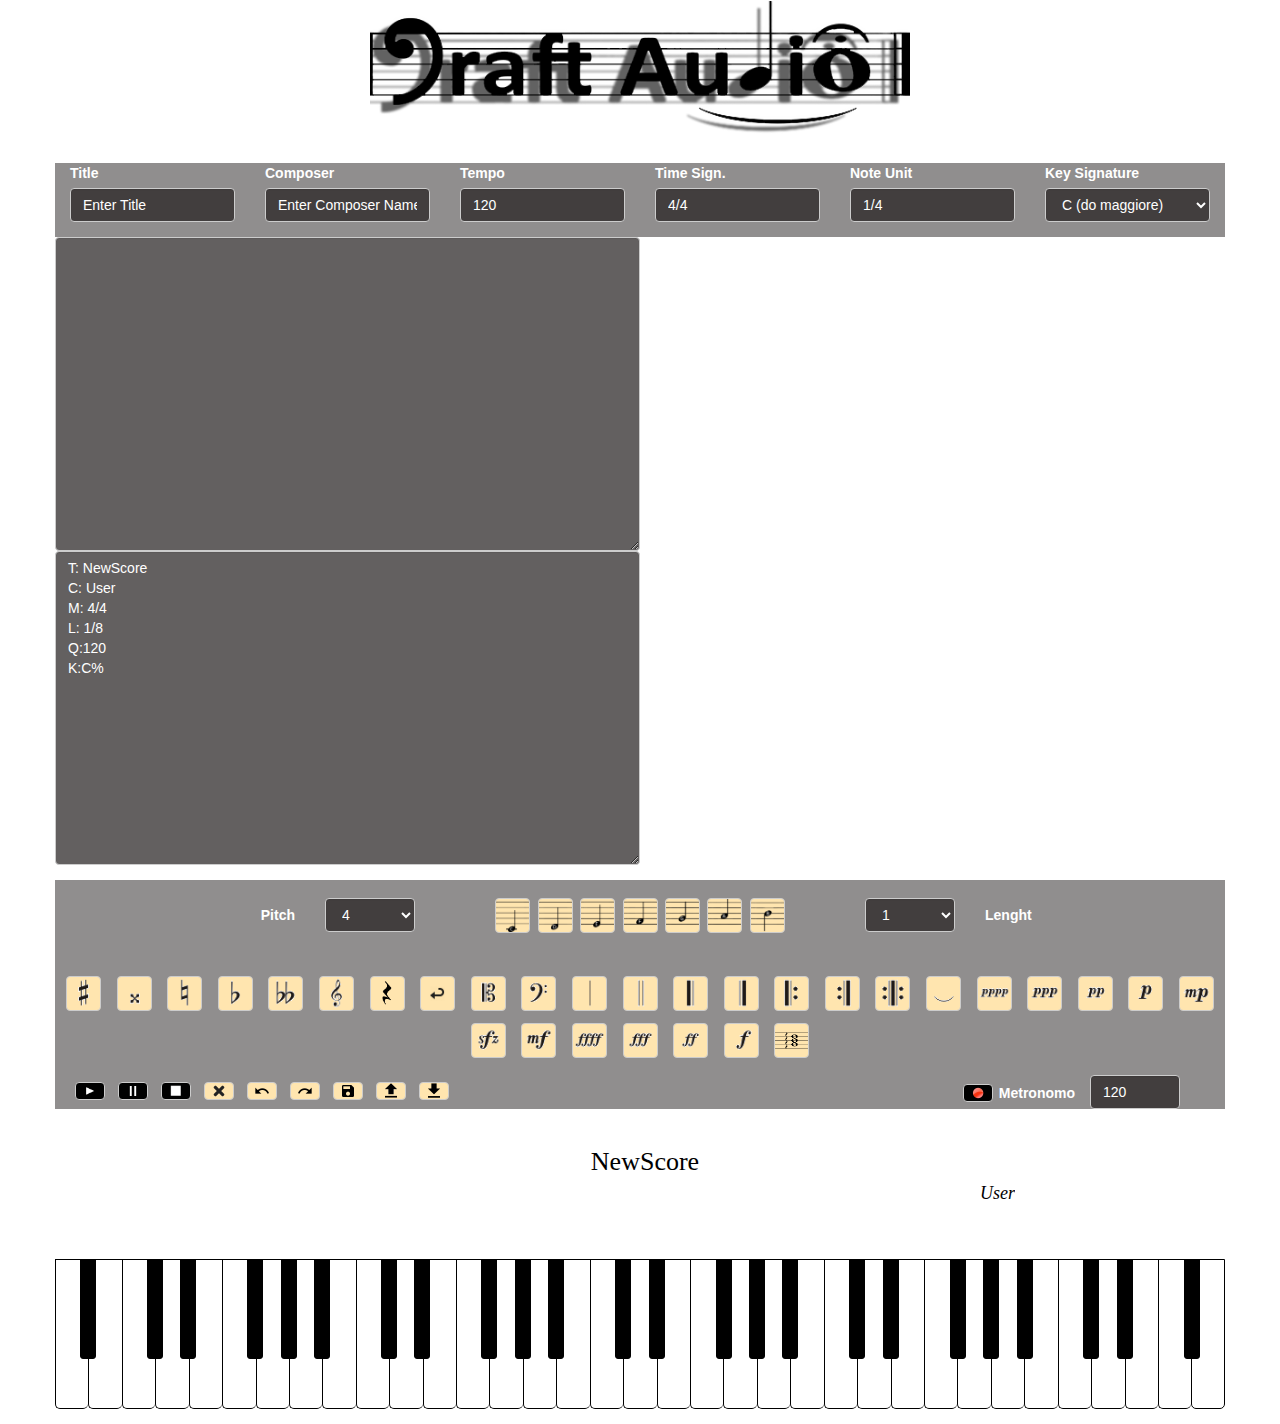
==== DraftAudio/WebContent/Editor.html @ 7ca6917e "Domenico" ====
<!DOCTYPE html>
<html lang="en">
<head>
<meta charset="utf-8">
<meta http-equiv="X-UA-Compatible" content="IE=edge">
<meta name="viewport" content="width=device-width, initial-scale=1">
<!-- The above 3 meta tags *must* come first in the head; any other head content must come *after* these tags -->
<title>DraftAudio Editor</title>
<!-- MidiWeb & Varie -->
<script src="midi/abcjs_editor_latest-min.js" type="text/javascript"></script>
<script src="midi/abcjs_basic_2.3-min.js" type="text/javascript"></script>
<script src="midi/jquery-3.1.1.min.js" type="text/javascript"></script>
<script type='text/javascript' src='//www.midijs.net/lib/midi.js'></script>
<script src="midi/editor.js" type='text/javascript'></script>


<script type="text/javascript">
	$(".svg").css("background-color", "yellow");

	window.onload = function() {

		init();
		/*
		 var body = $('body');
		 body.on("click", ".do-animation", function() {
		 var el = $(this);
		 var params = el.attr("data-params");
		 params = JSON.parse(params);
		 var paperSelector = el.attr("data-paper");
		 var paper = $(paperSelector)[0];

		 playMIDI();

		 window.ABCJS.startAnimation(paper, abc_editor.tunes[0], params);

		 });*/

		abc_editor = new window.ABCJS.Editor("headers", {
			paper_id : "paper0",
			warnings_id : "warnings",
			parser_options : {},
			render_options : {
				editable : true,
				add_classes : true

			}
		});

	}

	function animateCursor() {

		var paper = document.getElementById('paper0');
		window.ABCJS.startAnimation(paper, abc_editor.tunes[0], {
			"showCursor" : true,
			"bpm" : 120
		});

	}

	function playMIDI() {
		var v = document.getElementById('abc');
		//var cooleys = 'X:1\nT: Cooley\'s\nM: 4/4\nL: 1/8\nR: reel\nK: Emin\nD2|:"Em"EB{c}BA B2 EB|~B2 AB dBAG|"D"FDAD BDAD|FDAD dAFD|\n"Em"EBBA B2 EB|B2 AB defg|"D"afe^c dBAF|1"Em"DEFD E2 D2:|2"Em"DEFD E2 gf||\n|:"Em"eB B2 efge|eB B2 gedB|"D"A2 FA DAFA|A2 FA defg|\n"Em"eB B2 eBgB|eB B2 defg|"D"afe^c dBAF|1"Em"DEFD E2 gf:|2"Em"DEFD E4|]\n';
		ABCJS.renderPlayMidi(midi, v.value, {}, {}, {});
		var output = $("#midi a").attr("href");
		console.log("OUTPUT", output);
		$(".midi > a").css("display", "none");
		MIDIjs.play(output);

		setTimeout(animateCursor, 700);

	}

	function stopCurrentlyPlayingTune() {
		MIDI.player.stop();
	}

	function stopMIDI() {
		//stop( midlink );
		window.ABCJS.stopAnimation();
		MIDIjs.stop();

	}

	function downloadMidi() {

		//modificare l'area di testo sorgente
		var v = document.getElementById('headers');
		//var cooleys = 'X:1\nT: Cooley\'s\nM: 4/4\nL: 1/8\nR: reel\nK: Emin\nD2|:"Em"EB{c}BA B2 EB|~B2 AB dBAG|"D"FDAD BDAD|FDAD dAFD|\n"Em"EBBA B2 EB|B2 AB defg|"D"afe^c dBAF|1"Em"DEFD E2 D2:|2"Em"DEFD E2 gf||\n|:"Em"eB B2 efge|eB B2 gedB|"D"A2 FA DAFA|A2 FA defg|\n"Em"eB B2 eBgB|eB B2 defg|"D"afe^c dBAF|1"Em"DEFD E2 gf:|2"Em"DEFD E4|]\n';
		//ABCJS.renderMidi('notation', v.value, {}, {}, {});

		var mParams = '{ "parserParams":[{"print":true, "header_only":false, "stop_on_warning":false}],'
				+ ' "engraverParams":[{"scale":1, "staffwidth":740, "paddingtop":15, "paddingbottom":30,'
				+ ' "paddingright":50, "paddingleft":15, "editable":true, "add_classes":true }]}';

		param = JSON.parse(mParams);

		ABCJS.renderMidi(midi, v.value, param.parserParams[0], {
			qpm : 180,
			program : 2
		}, {
			startingTune : 0
		});

		$(".midi > a").css("display", "none");

		return false;
	}
</script>


<!-- Bootstrap -->
<link href="css/bootstrap.min.css" rel="stylesheet">
<link href="css/editor.css" rel="stylesheet">
</head>

<body>

	<!-- jQuery (necessary for Bootstrap's JavaScript plugins) -->
	<script
		src="https://ajax.googleapis.com/ajax/libs/jquery/1.12.4/jquery.min.js"></script>
	<!-- Include all compiled plugins (below), or include individual files as needed -->
	<script src="js/bootstrap.min.js"></script>
	<div class="container">
		<div id="logo" class="col-sm-6 col-sm-push-3 col-md-6 col-md-push-3">
			<img class="img-responsive" src="img/logo.png">
		</div>
	</div>
	<div id="container" class="container">
		<div id="rigaZero" class="row">
			<form class="hidden-xs col-sm-2 col-md-2" role="form">
				<div class="form-group">
					<label for="title">Title</label> <input type="text"
						class="form-control inputInfo" id="title" value="Enter Title"
						onkeyup="properties_apply()">
				</div>
			</form>
			<form class="hidden-xs col-sm-2 col-md-2" role="form">
				<div class="form-group">
					<label for="composer">Composer</label> <input type="text"
						class="form-control inputInfo" id="composer"
						value="Enter Composer Name" onkeyup="properties_apply()">
				</div>
			</form>
			<form class="hidden-xs col-sm-2 col-md-2" role="form">
				<div class="form-group">
					<label for="tempo">Tempo</label> <input type="number"
						onkeyup="properties_apply()" class="form-control inputInfo"
						id="tempo" value="120">
				</div>
			</form>
			<form class="hidden-xs col-sm-2 col-md-2" role="form">
				<div class="form-group">
					<label for="timeSignature">Time Sign.</label> <input type="text"
						onkeyup="properties_apply()" class="form-control inputInfo"
						id="timeSignature" value="4/4">
				</div>
			</form>
			<form class="hidden-xs col-sm-2 col-md-2" role="form">
				<div class="form-group">
					<label for="noteUnit">Note Unit</label> <input type="text"
						onkeyup="properties_apply()" class="form-control inputInfo"
						id="noteUnit" value="1/4">
				</div>
			</form>
			<form class="hidden-xs col-sm-2 col-md-2" role="form">
				<div class="form-group">
					<label for="keySignature inputInfo">Key Signature</label> <select
						id="keySignature" class="form-control Dropdown"
						onkeyup="properties_apply()">
						<option>F# (fa# maggiore)</option>
						<option>B (si maggiore)</option>
						<option>E (mi maggiore)</option>
						<option>A (la maggiore)</option>
						<option>D (re maggiore)</option>
						<option>G (sol maggiore)</option>
						<option selected>C (do maggiore)</option>
						<option>F (fa maggiore)</option>
						<option>Bb (sib maggiore)</option>
						<option>Eb (mib maggiore)</option>
						<option>Ab (lab maggiore)</option>
						<option>Db (reb maggiore)</option>
						<option>Gb (solb maggiore)</option>
					</select>
				</div>
			</form>
		</div>
		<div id="textRiga" class="row">
			<form id="abcNotation" class="" role="form">
				<div class="form-group">
					<textarea id="abc" cols="50" rows="15"
						class="form-control inputInfo"></textarea>
					<textarea id="headers" cols="50" rows="15"
						class="form-control inputInfo">T: NewScore
C: User
M: 4/4
L: 1/8
Q:120
K:C%
</textarea>
				</div>
			</form>
		</div>
		<div id="primaRiga" class="row">
			<div id="traditionalNotationxs" class="visible-xs">
				<div class="col-xs-12">
					<button id="doxs" class="btn btn-default noteButtonxs"
						type="button"></button>
					<button id="rexs" class="btn btn-default noteButtonxs"
						type="button"></button>
					<button id="mixs" class="btn btn-default noteButtonxs"
						type="button"></button>
					<button id="faxs" class="btn btn-default noteButtonxs"
						type="button"></button>
					<button id="solxs" class="btn btn-default noteButtonxs"
						type="button"></button>
					<button id="laxs" class="btn btn-default noteButtonxs"
						type="button"></button>
					<button id="sixs" class="btn btn-default noteButtonxs"
						type="button"></button>
					<div class="row  rigaInterna">
						<div class="col-xs-6">
							<label>Pitch</label>
						</div>
						<div class="col-xs-6">
							<label>Lenght</label>
						</div>
					</div>
					<div class="row">
						<div class="col-xs-6">
							<select class="form-control Dropdown">
								<option>0</option>
								<option>1</option>
								<option>2</option>
								<option>3</option>
								<option selected>4</option>
								<option>5</option>
								<option>6</option>
								<option>7</option>
							</select>
						</div>
						<div class="col-xs-6">
							<select class="form-control Dropdown">
								<option>0</option>
								<option>1/4</option>
								<option>1/2</option>
								<option>3/4</option>
								<option selected>1</option>
								<option>1 1/2</option>
								<option>1 3/4</option>
								<option>2</option>
								<option>3</option>
								<option>3 1/2</option>
								<option>4</option>
								<option>6</option>
								<option>8</option>
							</select>
						</div>
					</div>
				</div>
			</div>
			<div id="traditionalNotation" class=" hidden-xs ">
				<div class="col-sm-4 col-md-4">
					<div id="pitch" class="col-sm-7 col-md-8 pitchLenght">
						<label>Pitch</label>
					</div>
					<div class="col-sm-5 col-md-4 pitchLenght">
						<select id="pitchSelector" class="form-control Dropdown">
							<option>0</option>
							<option>1</option>
							<option>2</option>
							<option>3</option>
							<option selected>4</option>
							<option>5</option>
							<option>6</option>
							<option>7</option>
						</select>
					</div>
				</div>
				<div class="col-sm-4 col-md-4">
					<button onclick="writeC()" id="do"
						class="btn btn-default noteButton" type="button"></button>
					<button onclick="writeD()" id="re"
						class="btn btn-default noteButton" type="button"></button>
					<button onclick="writeE()" id="mi"
						class="btn btn-default noteButton" type="button"></button>
					<button onclick="writeF()" id="fa"
						class="btn btn-default noteButton" type="button"></button>
					<button onclick="writeG()" id="sol"
						class="btn btn-default noteButton" type="button"></button>
					<button onclick="writeA()" id="la"
						class="btn btn-default noteButton" type="button"></button>
					<button onclick="writeB()" id="si"
						class="btn btn-default noteButton" type="button"></button>
				</div>
				<div class="col-sm-4 col-md-4">
					<div class="col-sm-5 col-md-4 pitchLenght">
						<select id="lengthSelector" class="form-control Dropdown">
							<option>1/8</option>
							<option>1/7</option>
							<option>1/6</option>
							<option>1/5</option>
							<option>1/4</option>
							<option>1/3</option>
							<option>1/2</option>
							<option selected>1</option>
							<option>2</option>
							<option>3</option>
							<option>4</option>
							<option>5</option>
							<option>6</option>
							<option>7</option>
							<option>8</option>
						</select>
					</div>
					<div id="lenght" class="col-sm-7 col-md-8 pitchLenght">
						<label>Lenght</label>
					</div>
				</div>
			</div>
		</div>
		<div id="secondaRiga" class="row">
			<nav id="optionxs" class="visible-xs navbar navbar-default"
				role="navigation">
				<div class="navbar-header">
					<button id="buttonoptionxs" type="button" class="navbar-toggle"
						data-toggle="collapse" data-target="#example-navbar-collapse">
						<span class="sr-only">Toggle navigation</span> <span
							class="icon-bar"></span> <span class="icon-bar"></span> <span
							class="icon-bar"></span>
					</button>
					<a class="navbar-brand xsMenu" href="#">Option</a>
				</div>
				<div class="collapse navbar-collapse" id="example-navbar-collapse">
					<ul class="nav navbar-nav">
						<li class="active"><a class="xsMenu" href="#">Note</a></li>
						<li><a class="xsMenu" href="#">File Info</a></li>
						<li><a class="xsMenu" href="#">Sheet Option</a></li>
					</ul>
				</div>
			</nav>
			<form class="hidden" role="form">
				<div class="form-group">
					<label for="nameFilexs">File Name</label> <input type="text"
						class="form-control inputInfoxs" id="nameFilexs"
						placeholder="Enter File Name">
				</div>
				<div class="form-group">
					<label for="titlexs">Title</label> <input type="text"
						class="form-control inputInfoxs" id="titlexs"
						placeholder="Enter Title">
				</div>
				<div class="form-group">
					<label for="subTitlexs">Subtitle</label> <input type="text"
						class="form-control inputInfoxs" id="subTitlexs"
						placeholder="Enter Subtitle">
				</div>
				<div class="form-group">
					<label for="composerxs">Composer</label> <input type="text"
						class="form-control inputInfoxs" id="composerxs"
						placeholder="Enter Composer Name">
				</div>
			</form>
			<form class="hidden" role="form">
				<div class="form-group">
					<label for="keySignature inputInfoxs">Key Signature</label> <select
						id="keySignaturexs" class="form-control Dropdown">
						<option>F# (fa# maggiore)</option>
						<option>B (si maggiore)</option>
						<option>E (mi maggiore)</option>
						<option>A (la maggiore)</option>
						<option>D (re maggiore)</option>
						<option>G (sol maggiore)</option>
						<option selected>C (do maggiore)</option>
						<option>F (fa maggiore)</option>
						<option>Bb (sib maggiore)</option>
						<option>Eb (mib maggiore)</option>
						<option>Ab (lab maggiore)</option>
						<option>Db (reb maggiore)</option>
						<option>Gb (solb maggiore)</option>
					</select>
				</div>
				<div class="form-group">
					<label for="timeSignaturexs">Time Signature</label> <input
						type="text" class="form-control inputInfoxs" id="timeSignaturexs"
						value="4/4">
				</div>
				<div class="form-group">
					<label for="noteUnitxs">Note Unit</label> <input type="text"
						class="form-control inputInfoxs" id="noteUnitxs" value="1/4">
				</div>
				<div class="form-group">
					<label for="tempoxs">Tempo</label> <input type="text"
						class="form-control inputInfoxs" id="tempoxs" value="120">
				</div>
			</form>
			<div id="menuSymbolButtonxs" class="hidden">
				<button id="sharpxs" class="btn btn-default symbolButtonxs"
					type="button"></button>
				<button id="doublesharpxs" class="btn btn-default symbolButtonxs"
					type="button"></button>
				<button id="neutralxs" class="btn btn-default symbolButtonxs"
					type="button"></button>
				<button id="flatxs" class="btn btn-default symbolButtonxs"
					type="button"></button>
				<button id="doubleflatxs" class="btn btn-default symbolButtonxs"
					type="button"></button>
				<button id="cleftreblexs" class="btn btn-default symbolButtonxs"
					type="button"></button>
				<button id="restButtonxs" class="btn btn-default symbolButtonxs"
					type="button"></button>
				<button id="enldineButtonxs" class="btn btn-default symbolButtonxs"
					type="button"></button>
				<button id="clefaltoxs" class="btn btn-default symbolButtonxs"
					type="button"></button>
				<button id="clefbassxs" class="btn btn-default symbolButtonxs"
					type="button"></button>
				<button id="singlebarlinexs" class="btn btn-default symbolButtonxs"
					type="button"></button>
				<button id="doublebarlinexs" class="btn btn-default symbolButtonxs"
					type="button"></button>
				<button id="close1barlinexs" class="btn btn-default symbolButtonxs"
					type="button"></button>
				<button id="close2barlinexs" class="btn btn-default symbolButtonxs"
					type="button"></button>
				<button id="repeat1barlinexs" class="btn btn-default symbolButtonxs"
					type="button"></button>
				<button id="repeat2barlinexs" class="btn btn-default symbolButtonxs"
					type="button"></button>
				<button id="repeat3barlinexs" class="btn btn-default symbolButtonxs"
					type="button"></button>
				<button id="tiexs" class="btn btn-default symbolButtonxs"
					type="button"></button>
				<button id="ppppxs" class="btn btn-default symbolButtonxs"
					type="button"></button>
				<button id="pppxs" class="btn btn-default symbolButtonxs"
					type="button"></button>
				<button id="ppxs" class="btn btn-default symbolButtonxs"
					type="button"></button>
				<button id="pxs" class="btn btn-default symbolButtonxs"
					type="button"></button>
				<button id="mpxs" class="btn btn-default symbolButtonxs"
					type="button"></button>
				<button id="sfzxs" class="btn btn-default symbolButtonxs"
					type="button"></button>
				<button id="mfxs" class="btn btn-default symbolButtonxs"
					type="button"></button>
				<button id="ffffxs" class="btn btn-default symbolButtonxs"
					type="button"></button>
				<button id="fffxs" class="btn btn-default symbolButtonxs"
					type="button"></button>
				<button id="ffxs" class="btn btn-default symbolButtonxs"
					type="button"></button>
				<button id="fxs" class="btn btn-default symbolButtonxs"
					type="button"></button>
				<button id="chordxs" class="btn btn-default symbolButtonxs"
					type="button"></button>
			</div>
			<div id="menuSymbolButton" class="hidden-xs">
				<button onclick="sharp()" id="sharp"
					class="btn btn-default symbolButton" type="button"></button>
				<button onclick="doubleSharp()" id="doublesharp"
					class="btn btn-default symbolButton" type="button"></button>
				<button onclick="natural()" id="neutral"
					class="btn btn-default symbolButton" type="button"></button>
				<button onclick="flat()" id="flat"
					class="btn btn-default symbolButton" type="button"></button>
				<button onclick="doubleFlat()" id="doubleflat"
					class="btn btn-default symbolButton" type="button"></button>
				<button onclick="wirteTrebleClef()" id="cleftreble"
					class="btn btn-default symbolButton" type="button"></button>
				<button onclick="writeZ()" id="restButton"
					class="btn btn-default symbolButton" type="button"></button>
				<button onclick="endOfTheLine()" id="endlineButton" class="btn btn-default symbolButton"
					type="button"></button>
				<button onclick="writeAltoClef()" id="clefalto"
					class="btn btn-default symbolButton" type="button"></button>
				<button onclick="wirteBassClef()" id="clefbass"
					class="btn btn-default symbolButton" type="button"></button>
				<button onclick="writeSingleBar()" id="singlebarline"
					class="btn btn-default symbolButton" type="button"></button>
				<button onclick="writeDoubleBar()" id="doublebarline"
					class="btn btn-default symbolButton" type="button"></button>
				<button onclick="writeClosingStartBar()" id="close1barline"
					class="btn btn-default symbolButton" type="button"></button>
				<button onclick="writeClosingEndBar()" id="close2barline"
					class="btn btn-default symbolButton" type="button"></button>
				<button onclick="writeRepeatStart()" id="repeat1barline"
					class="btn btn-default symbolButton" type="button"></button>
				<button onclick="writeRepeatEnd()" id="repeat2barline"
					class="btn btn-default symbolButton" type="button"></button>
				<button onclick="RepeatEndStart()" id="repeat3barline"
					class="btn btn-default symbolButton" type="button"></button>
				<button onclick="writeTie()" id="tie"
					class="btn btn-default symbolButton" type="button"></button>
				<button onclick="writePPPP()" id="pppp"
					class="btn btn-default symbolButton" type="button"></button>
				<button onclick="writePPP()" id="ppp"
					class="btn btn-default symbolButton" type="button"></button>
				<button onclick="writePP()" id="pp"
					class="btn btn-default symbolButton" type="button"></button>
				<button onclick="writeP()" id="p"
					class="btn btn-default symbolButton" type="button"></button>
				<button onclick="writeMP()" id="mp"
					class="btn btn-default symbolButton" type="button"></button>
				<button onclick="writeSF()" id="sfz"
					class="btn btn-default symbolButton" type="button"></button>
				<button onclick="writeMF()" id="mf"
					class="btn btn-default symbolButton" type="button"></button>
				<button onclick="writeFFFF()" id="ffff"
					class="btn btn-default symbolButton" type="button"></button>
				<button onclick="writeFFF()" id="fff"
					class="btn btn-default symbolButton" type="button"></button>
				<button onclick="writeFF()" id="ff"
					class="btn btn-default symbolButton" type="button"></button>
				<button onclick="writeFORTE()" id="f"
					class="btn btn-default symbolButton" type="button"></button>


				<button onclick="writeChord()" id="chord" value="OFF"
					class="btn btn-default symbolButton" type="button"></button>
			</div>
		</div>
		<div id="terzaRiga" class="row">
			<div id="playStopBarxs" class="visible-xs">
				<button id="playxs" class="btn btn-default optionButtonxs"
					type="button"></button>
				<button id="pausexs" class="btn btn-default optionButtonxs"
					type="button"></button>
				<button id="stopxs" class="btn btn-default optionButtonxs"
					type="button"></button>
				<button id="resetxs" class="btn btn-default optionButtonxs"
					type="reset"></button>
				<button id="undoxs" class="btn btn-default optionButtonxs"
					type="button"></button>
				<button id="redoxs" class="btn btn-default optionButtonxs"
					type="button"></button>
				<button id="savexs" class="btn btn-default optionButtonxs"
					type="button"></button>
				<button id="downloadxs" class="btn btn-default optionButtonxs"
					type="button"></button>
			</div>
			<div id="playStopBar" class="hidden-xs col-sm-6 col-md-5">
				<button onclick="playMIDI()" id="play"
					class="btn btn-default optionButton" type="button"></button>
				<button onclick="stopTranscribe()" id="pause"
					class="btn btn-default optionButton" type="button"></button>
				<button onclick="stopMIDI()" id="stop"
					class="btn btn-default optionButton" type="button"></button>
				<button onclick="reset()" id="reset"
					class="btn btn-default optionButton" type="reset"></button>
				<button onclick="undo()" id="undo"
					class="btn btn-default optionButton" type="button"></button>
				<button onclick="redo()" id="redo"
					class="btn btn-default optionButton" type="button"></button>
				<button onclick="save()" id="save"
					class="btn btn-default optionButton" type="button"></button>
				<label id="loadLabel" class="btn btn-default optionButton" for="load"></label>
				<input class="hidden" id="load" type="file" onchange="load()">
				<button onclick="downloadMidi()" id="download"
					class="btn btn-default optionButton" type="button"></button>
				<div name="midi" class="midi" id="midi"></div>
			</div>
			<div id="undoRedoBar" class="hidden-xs col-sm-1 col-md-3"></div>
			<div id="metronomoBarxs" class="visible-xs">
				<button id="recxs" class="btn btn-default btn-circle optionButtonxs"
					type="button"></button>
				<label>Metronomo</label> <input id="metronomoxs" class="Dropdown"
					type="number" min="30" max="280" value="120"">
			</div>
			<div id="metronomoBar" class="hidden-xs col-sm-5 col-md-4">
				<div id="recbar" class="hidden-xs  col-sm-8 col-md-8">
					<button onclick="startTranscribe()" id="rec" value="OFF"
						class="btn btn-default btn-circle optionButton" type="button"></button>
					<label>Metronomo</label>
				</div>
				<div class="hidden-xs col-sm4 col-md-4">
					<input id="metronomo" class="form-control Dropdown" type="number"
						min="40" max="280" value="120" onchange="setTempo()">
				</div>
			</div>
		</div>

		<div id="quartaRiga" class="row">
			<div id="Spartito" class="col-md-12 col-sm-12">
				<div id="paper0"
					class="paper col-sm-8 col-sm-push-2 col-md-8 col-md-push-2">
					<div id="score" class="abcScore">SCORE</div>
				</div>
			</div>
		</div>

		<div id="quintaRiga" class="row">
			<div class="tastiera">
				<div id="keyboard"></div>
				<script src="midi/qwerty-hancock.min.js" type="text/javascript"></script>
				<script src="midi/synth.js" type="text/javascript"></script>

			</div>
		</div>




	</div>
	<!--  
	<div id="noteMenuEdit" class="noteMenuEdit">
		<input id="edit2Note" type="text" placeholder="insert new value">
		<button class="btn btn-default buttonMenuEdit" id="modify">Modify</button>
		<button class="btn btn-default buttonMenuEdit" id="insert">Insert</button>
		<button class="btn btn-default buttonMenuEdit" id="delete">Delete</button>
		<button class="btn btn-default buttonMenuEdit" id="cancel1">Cancel</button>
	</div>
-->

	<div class="click_menu">
		<button class="btn btn-default buttonMenuEdit" id="edi_btn">Edit</button>
		<button class="btn btn-default buttonMenuEdit" id="del_btn">Delete</button>
		<button class="btn btn-default buttonMenuEdit" id="can_btn">Cancel</button>
		<div id="note_index"></div>
	</div>

	<div class="editNote_menu">
		<input  type="text" id="editNote" placeholder="  note ">
		<button class="btn btn-default buttonMenuEdit" id="mod_btn">Modify</button>
		<button class="btn btn-default buttonMenuEdit" id="ins_btn">Insert</button>
		<button class="btn btn-default buttonMenuEdit" id="can_edi_btn">Cancel</button>
	</div>

</body>
</html>
---- DraftAudio/WebContent/css/editor.css ----
@charset "utf-8";
/* CSS Document */
body {
	background-image: url(../img/background.jpg);
	background-size: cover;
	background-repeat: no-repeat;
	background-position: center;
}

#optionxs {
	margin: 2%;
	background-color: rgba(33, 29, 29, 0.7);
}
#loadLabel{
	background-image: url(../img/upload.png);
}

.xsMenu {
	color: white !important;
}

.optionBar {
	margin-bottom: 0.9%;
}

#metronomoBar {
	text-align: left;
	margin-top: 1%;
}

#recbar {
	text-align: right;
	margin-top: 2%;
	margin-right: -15px;
}

#metronomoBarxs {
	text-align: center;
}

#traditionalNotation {
	text-align: center;
}

#traditionalNotationxs {
	margin-top: 5%;
	text-align: center;
}

.optionButton {
	margin-top: 4%;
	margin-right: 1%;
	margin-left: 1%;
	margin-bottom: 2%;
	background-size: contain;
	background-repeat: no-repeat;
	background-position: center;
	background-color: rgba(255, 229, 175, 1.00);
	width: 30px;
	height: 18px;
}

.optionButtonxs {
	margin-top: 4%;
	margin-right: 1%;
	margin-left: 1%;
	margin-bottom: 2%;
	background-size: contain;
	background-repeat: no-repeat;
	background-position: center;
	background-color: rgba(255, 229, 175, 1.00);
}

#buttonoptionxs {
	background-color: rgba(33, 29, 29, 0.7);
}

.symbolButton {
	margin: 0.5%;
	width: 35px;
	height: 35px;
	background-size: contain;
	background-repeat: no-repeat;
	background-position: center;
	background-color: rgba(255, 229, 175, 1.00);
}

.noteButton {
	margin: 0.5%;
	width: 35px;
	height: 35px;
	margin-top: 5%;
	background-size: contain;
	background-repeat: no-repeat;
	background-position: center;
	background-color: rgba(255, 229, 175, 1.00);
}

.symbolButtonxs {
	margin: 0.5%;
	width: 30px;
	height: 30px;
	background-size: contain;
	background-repeat: no-repeat;
	background-position: center;
	background-color: rgba(255, 229, 175, 1.00);
}

.noteButtonxs {
	width: 35px;
	height: 35px;
	margin: 0.5%;
	background-size: contain;
	background-repeat: no-repeat;
	background-position: center;
	background-color: rgba(255, 229, 175, 1.00);
}

label {
	color: white;
}

.coloraTab {
	text-align: center;
	color: rgba(33, 29, 29, 0.8);
}

#menuSymbolButton {
	margin-top: 3%;
	text-align: center;
}

#menuSymbolButtonxs {
	text-align: center;
}

.inputInfo {
	background-color: rgba(33, 29, 29, 0.7);
	color: white;
}

.inputInfoxs {
	background-color: rgba(33, 29, 29, 0.7);
	color: white;
}

#rigaZero {
	background-color: rgba(33, 29, 29, 0.5);
}

#primaRiga {
	background-color: rgba(33, 29, 29, 0.5);
}

#primaRigaxs {
	background-color: rgba(33, 29, 29, 0.5);
	text-align: center;
}

#secondaRiga {
	background-color: rgba(33, 29, 29, 0.5);
}

#terzaRiga {
	background-color: rgba(33, 29, 29, 0.5);
}

#quartaRiga {
	margin-left: -15px;
	margin-right: -15px;
}

#quintaRiga {
	margin-bottom: 15px;
}

.Dropdown {
	background-color: rgba(33, 29, 29, 0.7);
	color: white;
}
/*



bottoni NoteButton



*/
#do {
	background-image: url(../img/C.png);
}

#re {
	background-image: url(../img/D.png);
}

#mi {
	background-image: url(../img/E.png);
}

#fa {
	background-image: url(../img/Fnote.png);
}

#sol {
	background-image: url(../img/G.png);
}

#la {
	background-image: url(../img/A.png);
}

#si {
	background-image: url(../img/B.png);
}

#doxs {
	background-image: url(../img/C.png);
}

#rexs {
	background-image: url(../img/D.png);
}

#mixs {
	background-image: url(../img/E.png);
}

#faxs {
	background-image: url(../img/Fnote.png);
}

#solxs {
	background-image: url(../img/G.png);
}

#laxs {
	background-image: url(../img/A.png);
}

#sixs {
	background-image: url(../img/B.png);
}
/*






*/
/*



bottoni SymbolButton



*/
#sharp {
	background-image: url(../img/sharp.png);
}

#doublesharp {
	background-image: url(../img/doublesharp.png);
}

#neutral {
	background-image: url(../img/neutral.png);
}

#flat {
	background-image: url(../img/flat.png);
}

#doubleflat {
	background-image: url(../img/doubleflat.png);
}

#cleftreble {
	background-image: url(../img/cleftreble.png);
}

#restButton {
	background-image: url(../img/rest.png);
	background-size: 30%;
}

#endlineButton {
	background-image: url(../img/endline.png);
	background-size: 45%;
}

#clefalto {
	background-image: url(../img/clefalto.png);
}

#clefbass {
	background-image: url(../img/clefbass.png);
}

#singlebarline {
	background-image: url(../img/singlebarline.png);
}

#doublebarline {
	background-image: url(../img/doublebarline.png);
}

#close1barline {
	background-image: url(../img/close1barline.png);
}

#close2barline {
	background-image: url(../img/close2barline.png);
}

#repeat1barline {
	background-image: url(../img/repeat1barline.png);
}

#repeat2barline {
	background-image: url(../img/repeat2barline.png);
}

#repeat3barline {
	background-image: url(../img/repeat3barline.png);
}

#tie {
	background-image: url(../img/tie.png);
}

#pppp {
	background-image: url(../img/pppp.png);
}

#ppp {
	background-image: url(../img/ppp.png);
}

#pp {
	background-image: url(../img/pp.png);
}

#p {
	background-image: url(../img/p.png);
}

#mp {
	background-image: url(../img/mp.png);
}

#sfz {
	background-image: url(../img/sfz.png);
}

#mf {
	background-image: url(../img/mf.png);
}

#ffff {
	background-image: url(../img/ffff.png);
}

#fff {
	background-image: url(../img/fff.png);
}

#ff {
	background-image: url(../img/ff.png);
}

#f {
	background-image: url(../img/f.png);
}

#chord {
	background-image: url(../img/chord.png);
}

#sharpxs {
	background-image: url(../img/sharp.png);
}

#doublesharpxs {
	background-image: url(../img/doublesharp.png);
}

#neutralxs {
	background-image: url(../img/neutral.png);
}

#flatxs {
	background-image: url(../img/flat.png);
}

#doubleflatxs {
	background-image: url(../img/doubleflat.png);
}

#cleftreblexs {
	background-image: url(../img/cleftreble.png);
}

#restButtonxs {
	background-image: url(../img/rest.png);
}

#enldineButton {
	background-image: url(../img/endline.png);
}

#clefaltoxs {
	background-image: url(../img/clefalto.png);
}

#clefbassxs {
	background-image: url(../img/clefbass.png);
}

#singlebarlinexs {
	background-image: url(../img/singlebarline.png);
}

#doublebarlinexs {
	background-image: url(../img/doublebarline.png);
}

#close1barlinexs {
	background-image: url(../img/close1barline.png);
}

#close2barlinexs {
	background-image: url(../img/close2barline.png);
}

#repeat1barlinexs {
	background-image: url(../img/repeat1barline.png);
}

#repeat2barlinexs {
	background-image: url(../img/repeat2barline.png);
}

#repeat3barlinexs {
	background-image: url(../img/repeat3barline.png);
}

#tiexs {
	background-image: url(../img/tie.png);
}

#ppppxs {
	background-image: url(../img/pppp.png);
}

#pppxs {
	background-image: url(../img/ppp.png);
}

#ppxs {
	background-image: url(../img/pp.png);
}

#pxs {
	background-image: url(../img/p.png);
}

#mpxs {
	background-image: url(../img/mp.png);
}

#sfzxs {
	background-image: url(../img/sfz.png);
}

#mfxs {
	background-image: url(../img/mf.png);
}

#ffffxs {
	background-image: url(../img/ffff.png);
}

#fffxs {
	background-image: url(../img/fff.png);
}

#ffxs {
	background-image: url(../img/ff.png);
}

#fxs {
	background-image: url(../img/f.png);
}

#chordxs {
	background-image: url(../img/chord.png);
}
/*



*/
/*



bottoni OptionButton



*/
#playStopBarxs {
	text-align: center;
}

#play {
	background-color: black;
	background-image: url(../img/play.png);
}

#pause {
	background-color: black;
	background-image: url(../img/pause.png);
}

#stop {
	background-color: black;
	background-image: url(../img/stop.png);
}

#save {
	background-image: url(../img/save.png);
}

#reset {
	background-image: url(../img/reset.png);
}

#download {
	background-image: url(../img/download.png);
}

#undo {
	background-image: url(../img/undo.png);
}

#redo {
	background-image: url(../img/redo.png);
}

#rec {
	margin-top: 1%;
	background-image: url(../img/rec.png);
	background-size: contain;
	background-color: black;
}

#pausexs {
	background-color: black;
	background-image: url(../img/pause.png);
}

#playxs {
	background-color: black;
	background-image: url(../img/play.png);
}

#stopxs {
	background-color: black;
	background-image: url(../img/stop.png);
}

#savexs {
	background-image: url(../img/save.png);
}

#resetxs {
	background-image: url(../img/reset.png);
}

#downloadxs {
	background-image: url(../img/download.png);
}

#undoxs {
	background-image: url(../img/undo.png);
}

#redoxs {
	background-image: url(../img/redo.png);
}

#recxs {
	margin-top: 1%;
	background-image: url(../img/rec.png);
	background-size: contain;
	background-color: black;
}
/*



*/
#lenght {
	text-align: left;
	margin-top: 7%;
}

#pitch {
	text-align: right;
	margin-top: 7%;
}

.pitchLenght {
	margin-top: 5%;
}

#Spartito {
	background-image: url(../img/pergamena.png);
	background-size: cover;
	background-repeat: no-repeat;
	background-position: center;
	margin-top: 15px;
	margin-bottom: 15px;
	width: 100%;
}

svg {
	margin-left: -15px;
}

.rect {
	background-color: green !important;
}

.cursor-editor {
	width: 500px;
	margin-top: 12px;
}

.cursor-nav {
	margin-bottom: 6px;
}

.cursor {
	background-color: rgba(196, 196, 196, .5);
}

#abc {
	width: 50%;
}

#headers {
	width: 50%;
}

#noteMenuEdit {
	background-color: rgba(33, 29, 29, 0.7) !important;
	/*display:none;*/
	width: 350px !important;
	padding: 5px !important;
	color: white !important;
}

.buttonMenuEdit {
	background-color: rgba(33, 29, 29, 0.7);
	color: white;
}

#editNote {
	background-color: rgba(33, 29, 29, 0.7);
	width: 50px !important;
}

#score {
	width: 200%;
	background-color: white;
	border: 2px solid #D4D4D4;
	margin-left: auto;
	margin-right: auto;
	border-radius: 7px 7px 7px 7px;
}

.click_menu {
	background-color: rgba(33, 29, 29, 0.7);
	border: 1px solid #D4D4D4;
	border-radius: 3px 3px 3px 3px;
	font-size: 0.9em;
	color: white;
	/*display: none ;*/
	position: fixed !important;
	padding: 3px;
}

.editNote_menu {
	background-color: rgba(33, 29, 29, 0.7);
	border: 1px solid #D4D4D4;
	border-radius: 3px 3px 3px 3px;
	font-size: 0.9em;
	color: white;
	/*display: none ;*/
	position: fixed;
	padding: 3px;
}
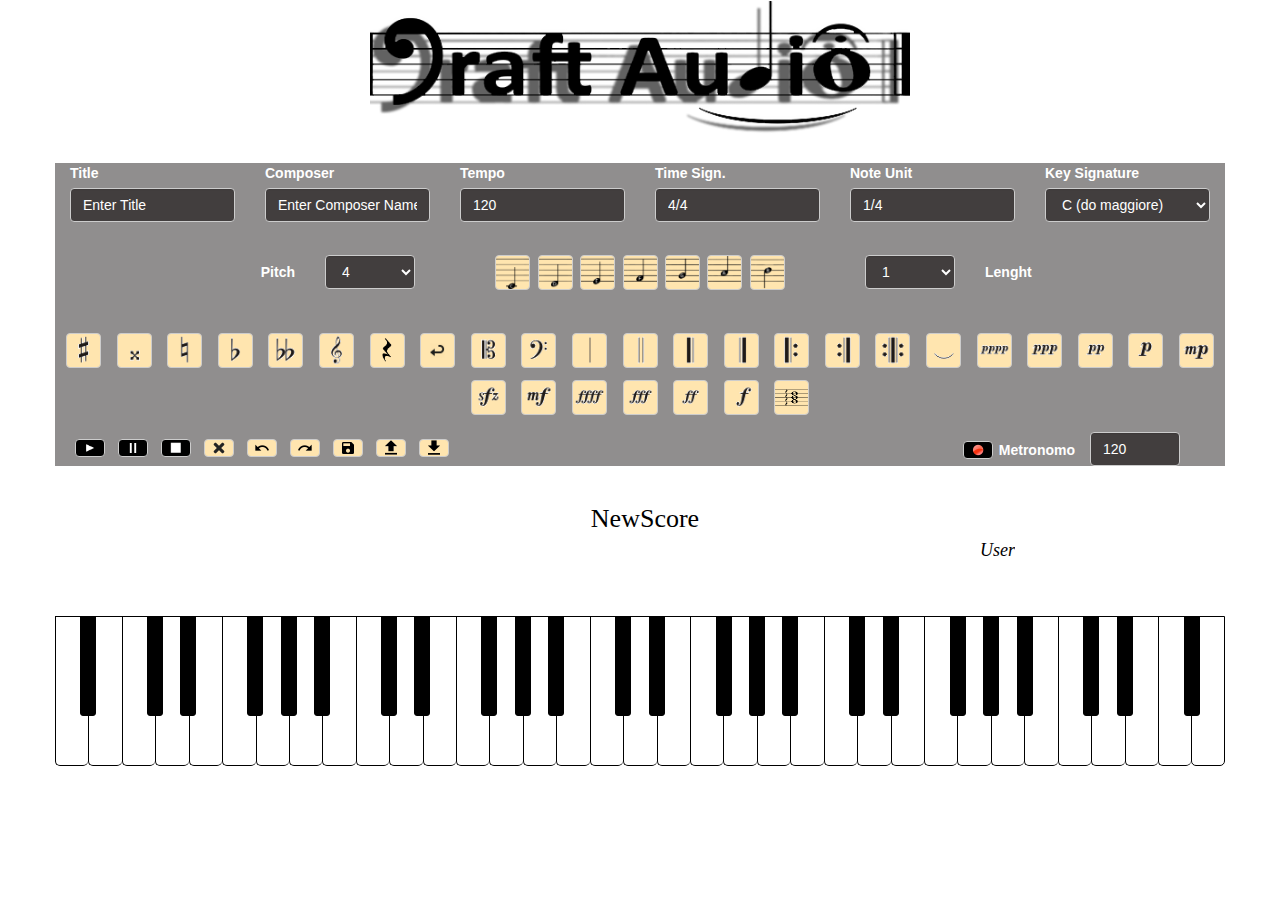
==== commit 7d0ca348: "css aggiornato e upload img" ====
--- a/DraftAudio/WebContent/Editor.html
+++ b/DraftAudio/WebContent/Editor.html
@@ -555,7 +555,7 @@
 					class="btn btn-default optionButton" type="button"></button>
 				<button onclick="save()" id="save"
 					class="btn btn-default optionButton" type="button"></button>
-				<label id="loadLabel" class="btn btn-default optionButton" for="load"></label>
+				<label id="upload" class="btn btn-default optionButton" for="load"></label>
 				<input class="hidden" id="load" type="file" onchange="load()">
 				<button onclick="downloadMidi()" id="download"
 					class="btn btn-default optionButton" type="button"></button>
--- a/DraftAudio/WebContent/css/editor.css
+++ b/DraftAudio/WebContent/css/editor.css
@@ -11,17 +11,11 @@
 	margin: 2%;
 	background-color: rgba(33, 29, 29, 0.7);
 }
-#loadLabel{
-	background-image: url(../img/upload.png);
-}
 
 .xsMenu {
 	color: white !important;
 }
 
-.optionBar {
-	margin-bottom: 0.9%;
-}
 
 #metronomoBar {
 	text-align: left;
@@ -120,11 +114,6 @@
 	color: white;
 }
 
-.coloraTab {
-	text-align: center;
-	color: rgba(33, 29, 29, 0.8);
-}
-
 #menuSymbolButton {
 	margin-top: 3%;
 	text-align: center;
@@ -187,59 +176,31 @@
 
 
 */
-#do {
+#do, #doxs {
 	background-image: url(../img/C.png);
 }
 
-#re {
+#re, #rexs {
 	background-image: url(../img/D.png);
 }
 
-#mi {
+#mi, #mixs {
 	background-image: url(../img/E.png);
 }
 
-#fa {
+#fa, #faxs {
 	background-image: url(../img/Fnote.png);
 }
 
-#sol {
+#sol, #solxs {
 	background-image: url(../img/G.png);
 }
 
-#la {
+#la, #laxs {
 	background-image: url(../img/A.png);
 }
 
-#si {
-	background-image: url(../img/B.png);
-}
-
-#doxs {
-	background-image: url(../img/C.png);
-}
-
-#rexs {
-	background-image: url(../img/D.png);
-}
-
-#mixs {
-	background-image: url(../img/E.png);
-}
-
-#faxs {
-	background-image: url(../img/Fnote.png);
-}
-
-#solxs {
-	background-image: url(../img/G.png);
-}
-
-#laxs {
-	background-image: url(../img/A.png);
-}
-
-#sixs {
+#si, #sixs {
 	background-image: url(../img/B.png);
 }
 /*
@@ -259,245 +220,125 @@
 
 
 */
-#sharp {
+#sharp, #sharpxs {
 	background-image: url(../img/sharp.png);
 }
 
-#doublesharp {
+#doublesharp, #doublesharpxs {
 	background-image: url(../img/doublesharp.png);
 }
 
-#neutral {
+#neutral, #neutralxs {
 	background-image: url(../img/neutral.png);
 }
 
-#flat {
+#flat, #flatxs {
 	background-image: url(../img/flat.png);
 }
 
-#doubleflat {
+#doubleflat, #doubleflatxs {
 	background-image: url(../img/doubleflat.png);
 }
 
-#cleftreble {
+#cleftreble, #cleftreblexs {
 	background-image: url(../img/cleftreble.png);
 }
 
-#restButton {
+#restButton, #restButtonxs {
 	background-image: url(../img/rest.png);
 	background-size: 30%;
 }
 
-#endlineButton {
+#endlineButton, #endlineButtonxs {
 	background-image: url(../img/endline.png);
 	background-size: 45%;
 }
 
-#clefalto {
+#clefalto, #clefaltoxs {
 	background-image: url(../img/clefalto.png);
 }
 
-#clefbass {
+#clefbass, #clefbassxs {
 	background-image: url(../img/clefbass.png);
 }
 
-#singlebarline {
+#singlebarline, #singlebarlinexs {
 	background-image: url(../img/singlebarline.png);
 }
 
-#doublebarline {
+#doublebarline, #doublebarlinexs {
 	background-image: url(../img/doublebarline.png);
 }
 
-#close1barline {
+#close1barline, #close1barlinexs {
 	background-image: url(../img/close1barline.png);
 }
 
-#close2barline {
+#close2barline, #close2barlinexs {
 	background-image: url(../img/close2barline.png);
 }
 
-#repeat1barline {
+#repeat1barline, #repeat1barlinexs {
 	background-image: url(../img/repeat1barline.png);
 }
 
-#repeat2barline {
+#repeat2barline, #repeat2barlinexs {
 	background-image: url(../img/repeat2barline.png);
 }
 
-#repeat3barline {
+#repeat3barline, #repeat3barlinexs {
 	background-image: url(../img/repeat3barline.png);
 }
 
-#tie {
+#tie, #tiexs {
 	background-image: url(../img/tie.png);
 }
 
-#pppp {
+#pppp, #ppppxs {
 	background-image: url(../img/pppp.png);
 }
 
-#ppp {
+#ppp, #pppxs {
 	background-image: url(../img/ppp.png);
 }
 
-#pp {
+#pp,#ppxs {
 	background-image: url(../img/pp.png);
 }
 
-#p {
+#p, #pxs {
 	background-image: url(../img/p.png);
 }
 
-#mp {
+#mp, #mpxs {
 	background-image: url(../img/mp.png);
 }
 
-#sfz {
+#sfz, #sfzxs {
 	background-image: url(../img/sfz.png);
 }
 
-#mf {
+#mf, #mfxs {
 	background-image: url(../img/mf.png);
 }
 
-#ffff {
+#ffff, #ffffxs {
 	background-image: url(../img/ffff.png);
 }
 
-#fff {
+#fff, #fffxs {
 	background-image: url(../img/fff.png);
 }
 
-#ff {
+#ff, #ffxs {
 	background-image: url(../img/ff.png);
 }
 
-#f {
+#f, #fxs {
 	background-image: url(../img/f.png);
 }
 
-#chord {
-	background-image: url(../img/chord.png);
-}
-
-#sharpxs {
-	background-image: url(../img/sharp.png);
-}
-
-#doublesharpxs {
-	background-image: url(../img/doublesharp.png);
-}
-
-#neutralxs {
-	background-image: url(../img/neutral.png);
-}
-
-#flatxs {
-	background-image: url(../img/flat.png);
-}
-
-#doubleflatxs {
-	background-image: url(../img/doubleflat.png);
-}
-
-#cleftreblexs {
-	background-image: url(../img/cleftreble.png);
-}
-
-#restButtonxs {
-	background-image: url(../img/rest.png);
-}
-
-#enldineButton {
-	background-image: url(../img/endline.png);
-}
-
-#clefaltoxs {
-	background-image: url(../img/clefalto.png);
-}
-
-#clefbassxs {
-	background-image: url(../img/clefbass.png);
-}
-
-#singlebarlinexs {
-	background-image: url(../img/singlebarline.png);
-}
-
-#doublebarlinexs {
-	background-image: url(../img/doublebarline.png);
-}
-
-#close1barlinexs {
-	background-image: url(../img/close1barline.png);
-}
-
-#close2barlinexs {
-	background-image: url(../img/close2barline.png);
-}
-
-#repeat1barlinexs {
-	background-image: url(../img/repeat1barline.png);
-}
-
-#repeat2barlinexs {
-	background-image: url(../img/repeat2barline.png);
-}
-
-#repeat3barlinexs {
-	background-image: url(../img/repeat3barline.png);
-}
-
-#tiexs {
-	background-image: url(../img/tie.png);
-}
-
-#ppppxs {
-	background-image: url(../img/pppp.png);
-}
-
-#pppxs {
-	background-image: url(../img/ppp.png);
-}
-
-#ppxs {
-	background-image: url(../img/pp.png);
-}
-
-#pxs {
-	background-image: url(../img/p.png);
-}
-
-#mpxs {
-	background-image: url(../img/mp.png);
-}
-
-#sfzxs {
-	background-image: url(../img/sfz.png);
-}
-
-#mfxs {
-	background-image: url(../img/mf.png);
-}
-
-#ffffxs {
-	background-image: url(../img/ffff.png);
-}
-
-#fffxs {
-	background-image: url(../img/fff.png);
-}
-
-#ffxs {
-	background-image: url(../img/ff.png);
-}
-
-#fxs {
-	background-image: url(../img/f.png);
-}
-
-#chordxs {
+#chord, #chordxs {
 	background-image: url(../img/chord.png);
 }
 /*
@@ -518,84 +359,46 @@
 	text-align: center;
 }
 
-#play {
+#play, #playxs {
 	background-color: black;
 	background-image: url(../img/play.png);
 }
 
-#pause {
+#pause, #pausexs {
 	background-color: black;
 	background-image: url(../img/pause.png);
 }
 
-#stop {
+#stop, #stopxs {
 	background-color: black;
 	background-image: url(../img/stop.png);
 }
 
-#save {
+#save, #savexs {
 	background-image: url(../img/save.png);
 }
 
-#reset {
+#reset, #resetxs {
 	background-image: url(../img/reset.png);
 }
 
-#download {
+#download, #downloadxs {
 	background-image: url(../img/download.png);
 }
 
-#undo {
+#upload, #uploadxs{
+	background-image: url(../img/upload.png);
+}
+
+#undo, #undoxs {
 	background-image: url(../img/undo.png);
 }
 
-#redo {
+#redo, #redoxs {
 	background-image: url(../img/redo.png);
 }
 
-#rec {
-	margin-top: 1%;
-	background-image: url(../img/rec.png);
-	background-size: contain;
-	background-color: black;
-}
-
-#pausexs {
-	background-color: black;
-	background-image: url(../img/pause.png);
-}
-
-#playxs {
-	background-color: black;
-	background-image: url(../img/play.png);
-}
-
-#stopxs {
-	background-color: black;
-	background-image: url(../img/stop.png);
-}
-
-#savexs {
-	background-image: url(../img/save.png);
-}
-
-#resetxs {
-	background-image: url(../img/reset.png);
-}
-
-#downloadxs {
-	background-image: url(../img/download.png);
-}
-
-#undoxs {
-	background-image: url(../img/undo.png);
-}
-
-#redoxs {
-	background-image: url(../img/redo.png);
-}
-
-#recxs {
+#rec, #recxs {
 	margin-top: 1%;
 	background-image: url(../img/rec.png);
 	background-size: contain;
@@ -650,7 +453,9 @@
 .cursor {
 	background-color: rgba(196, 196, 196, .5);
 }
-
+#textRiga{
+	display: none;
+}
 #abc {
 	width: 50%;
 }
